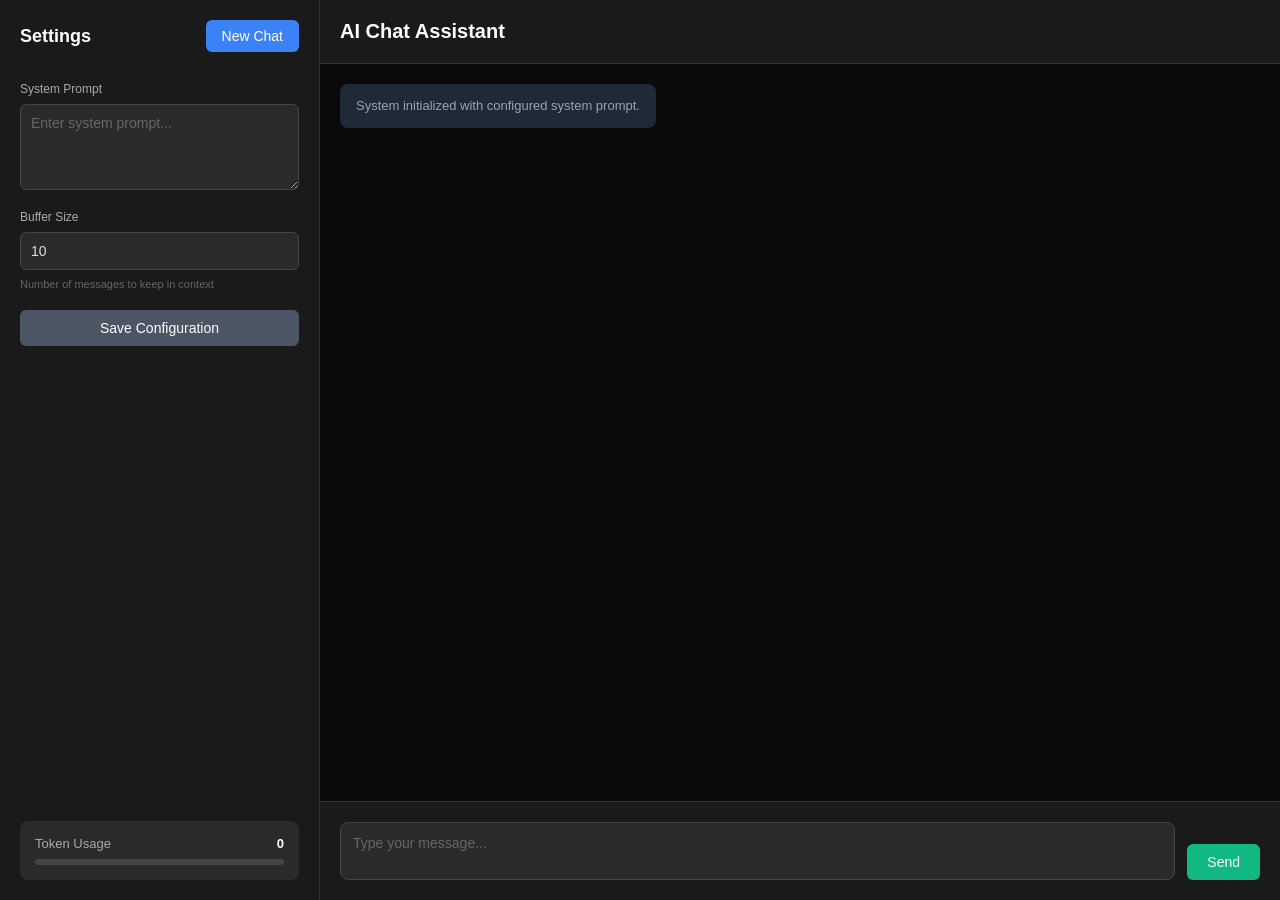
==== static/index.html @ 812a36d6 "Initial commit" ====
<!DOCTYPE html>
<html lang="en">
<head>
    <meta charset="UTF-8">
    <meta name="viewport" content="width=device-width, initial-scale=1.0">
    <title>AI Chat Assistant</title>
    <link rel="icon" type="image/x-icon" href="/static/favicon.ico">
    <link rel="stylesheet" href="/static/style.css">
</head>
<body>
    <div class="container">
        <!-- Sidebar -->
        <div class="sidebar">
            <div class="sidebar-header">
                <h2>Settings</h2>
                <button id="newChatBtn" class="btn-primary">New Chat</button>
            </div>

            <div class="config-section">
                <label for="systemPrompt" class="config-label">System Prompt</label>
                <textarea id="systemPrompt" class="config-input" rows="4" placeholder="Enter system prompt..."></textarea>
            </div>

            <div class="config-section">
                <label for="bufferSize" class="config-label">Buffer Size</label>
                <input type="number" id="bufferSize" class="config-input" min="1" max="50" value="10">
                <small class="config-hint">Number of messages to keep in context</small>
            </div>

            <div class="config-section">
                <button id="saveConfigBtn" class="btn-secondary">Save Configuration</button>
            </div>

            <div class="token-counter">
                <div class="token-info">
                    <span>Token Usage</span>
                    <span id="tokenCount">0</span>
                </div>
                <div class="token-progress">
                    <div id="tokenBar" class="token-bar"></div>
                </div>
            </div>
        </div>

        <!-- Main Chat Area -->
        <div class="chat-area">
            <div class="chat-header">
                <h1>AI Chat Assistant</h1>
            </div>

            <div id="chatMessages" class="chat-messages">
                <div class="message system">
                    <div class="message-content">System initialized with configured system prompt.</div>
                </div>
            </div>

            <div class="chat-input-area">
                <textarea id="messageInput" class="message-input" placeholder="Type your message..."></textarea>
                <button id="sendBtn" class="btn-primary">Send</button>
            </div>
        </div>
    </div>

    <script src="/static/script.js"></script>
</body>
</html>
---- static/style.css ----
* {
    margin: 0;
    padding: 0;
    box-sizing: border-box;
}

body {
    font-family: -apple-system, BlinkMacSystemFont, 'Segoe UI', Roboto, Oxygen, Ubuntu, sans-serif;
    background: #0a0a0a;
    color: #e0e0e0;
    height: 100vh;
    overflow: hidden;
}

.container {
    display: flex;
    height: 100vh;
}

/* Sidebar */
.sidebar {
    width: 320px;
    background: #1a1a1a;
    border-right: 1px solid #333;
    padding: 20px;
    display: flex;
    flex-direction: column;
    gap: 20px;
    overflow-y: auto;
}

.sidebar-header {
    display: flex;
    justify-content: space-between;
    align-items: center;
    margin-bottom: 10px;
}

.sidebar-header h2 {
    font-size: 18px;
    color: #fff;
}

#newChatBtn {
    padding: 8px 16px;
    background: #3b82f6;
    border: none;
    border-radius: 6px;
    color: white;
    cursor: pointer;
    font-size: 14px;
    transition: background 0.2s;
}

#newChatBtn:hover {
    background: #2563eb;
}

/* Config Section */
.config-section {
    display: flex;
    flex-direction: column;
    gap: 8px;
}

.config-label {
    font-size: 12px;
    color: #aaa;
    font-weight: 500;
}

.config-input {
    background: #2a2a2a;
    border: 1px solid #444;
    border-radius: 6px;
    padding: 10px;
    color: #e0e0e0;
    font-size: 14px;
    font-family: inherit;
    resize: vertical;
    transition: border-color 0.2s;
}

.config-input:focus {
    outline: none;
    border-color: #3b82f6;
}

.config-input::placeholder {
    color: #666;
}

.config-hint {
    font-size: 11px;
    color: #666;
}

.btn-primary {
    padding: 10px 20px;
    background: #10b981;
    border: none;
    border-radius: 6px;
    color: white;
    cursor: pointer;
    font-size: 14px;
    font-weight: 500;
    transition: background 0.2s;
}

.btn-primary:hover {
    background: #059669;
}

.btn-secondary {
    padding: 10px 20px;
    background: #4b5563;
    border: none;
    border-radius: 6px;
    color: white;
    cursor: pointer;
    font-size: 14px;
    font-weight: 500;
    transition: background 0.2s;
}

.btn-secondary:hover {
    background: #6b7280;
}

/* Token Counter */
.token-counter {
    background: #2a2a2a;
    border-radius: 8px;
    padding: 15px;
    margin-top: auto;
}

.token-info {
    display: flex;
    justify-content: space-between;
    margin-bottom: 8px;
    font-size: 13px;
}

.token-info span:first-child {
    color: #aaa;
}

.token-info span:last-child {
    color: #fff;
    font-weight: 600;
}

.token-progress {
    height: 6px;
    background: #444;
    border-radius: 3px;
    overflow: hidden;
}

.token-bar {
    height: 100%;
    background: linear-gradient(90deg, #10b981, #3b82f6);
    width: 0%;
    transition: width 0.3s ease;
}

/* Chat Area */
.chat-area {
    flex: 1;
    display: flex;
    flex-direction: column;
    background: #0a0a0a;
}

.chat-header {
    padding: 20px;
    border-bottom: 1px solid #333;
    background: #1a1a1a;
}

.chat-header h1 {
    font-size: 20px;
    color: #fff;
}

/* Messages */
.chat-messages {
    flex: 1;
    overflow-y: auto;
    padding: 20px;
    display: flex;
    flex-direction: column;
    gap: 16px;
}

.message {
    display: flex;
    gap: 12px;
    max-width: 85%;
}

.message.user {
    align-self: flex-end;
    flex-direction: row-reverse;
}

.message-content {
    padding: 12px 16px;
    border-radius: 12px;
    line-height: 1.5;
    word-wrap: break-word;
}

.message.user .message-content {
    background: #3b82f6;
    color: white;
    border-bottom-right-radius: 2px;
}

.message.assistant .message-content {
    background: #2a2a2a;
    color: #e0e0e0;
    border-bottom-left-radius: 2px;
}

.message.system .message-content {
    background: #1f2937;
    color: #9ca3af;
    font-size: 13px;
    align-self: center;
    max-width: 90%;
    border-radius: 8px;
}

/* Input Area */
.chat-input-area {
    padding: 20px;
    border-top: 1px solid #333;
    background: #1a1a1a;
    display: flex;
    gap: 12px;
    align-items: flex-end;
}

.message-input {
    flex: 1;
    background: #2a2a2a;
    border: 1px solid #444;
    border-radius: 8px;
    padding: 12px;
    color: #e0e0e0;
    font-size: 14px;
    font-family: inherit;
    resize: none;
    min-height: 52px;
    max-height: 150px;
    outline: none;
}

.message-input:focus {
    border-color: #3b82f6;
}

.message-input::placeholder {
    color: #666;
}

/* Responsive */
@media (max-width: 768px) {
    .container {
        flex-direction: column;
    }

    .sidebar {
        width: 100%;
        height: auto;
        max-height: 40vh;
        border-right: none;
        border-bottom: 1px solid #333;
    }

    .chat-area {
        height: 60vh;
    }
}

/* Loading indicator */
.loading {
    display: inline-block;
    width: 12px;
    height: 12px;
    border: 2px solid #e0e0e0;
    border-top-color: transparent;
    border-radius: 50%;
    animation: spin 0.8s linear infinite;
    vertical-align: middle;
    margin-left: 8px;
}

@keyframes spin {
    to { transform: rotate(360deg); }
}

/* Scrollbar */
.chat-messages::-webkit-scrollbar,
.sidebar::-webkit-scrollbar {
    width: 6px;
}

.chat-messages::-webkit-scrollbar-track,
.sidebar::-webkit-scrollbar-track {
    background: #1a1a1a;
}

.chat-messages::-webkit-scrollbar-thumb,
.sidebar::-webkit-scrollbar-thumb {
    background: #444;
    border-radius: 3px;
}

.chat-messages::-webkit-scrollbar-thumb:hover,
.sidebar::-webkit-scrollbar-thumb:hover {
    background: #555;
}
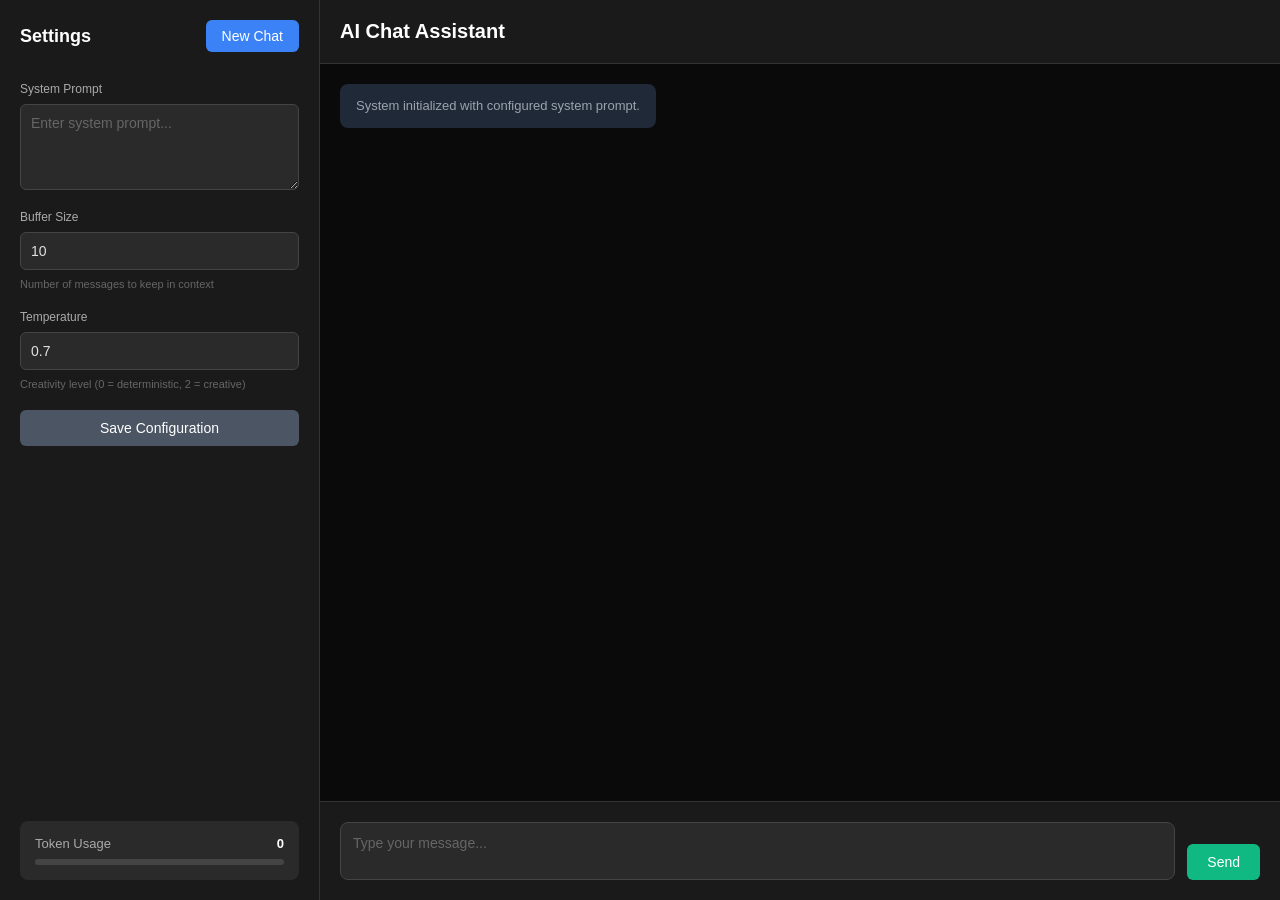
==== commit 8c51e370: "Add thread-safe user configuration management and UI support for temperature settings" ====
--- a/static/index.html
+++ b/static/index.html
@@ -25,6 +25,12 @@
                 <label for="bufferSize" class="config-label">Buffer Size</label>
                 <input type="number" id="bufferSize" class="config-input" min="1" max="50" value="10">
                 <small class="config-hint">Number of messages to keep in context</small>
+            </div>
+
+            <div class="config-section">
+                <label for="temperature" class="config-label">Temperature</label>
+                <input type="number" id="temperature" class="config-input" min="0" max="2" step="0.1" value="0.7">
+                <small class="config-hint">Creativity level (0 = deterministic, 2 = creative)</small>
             </div>
 
             <div class="config-section">
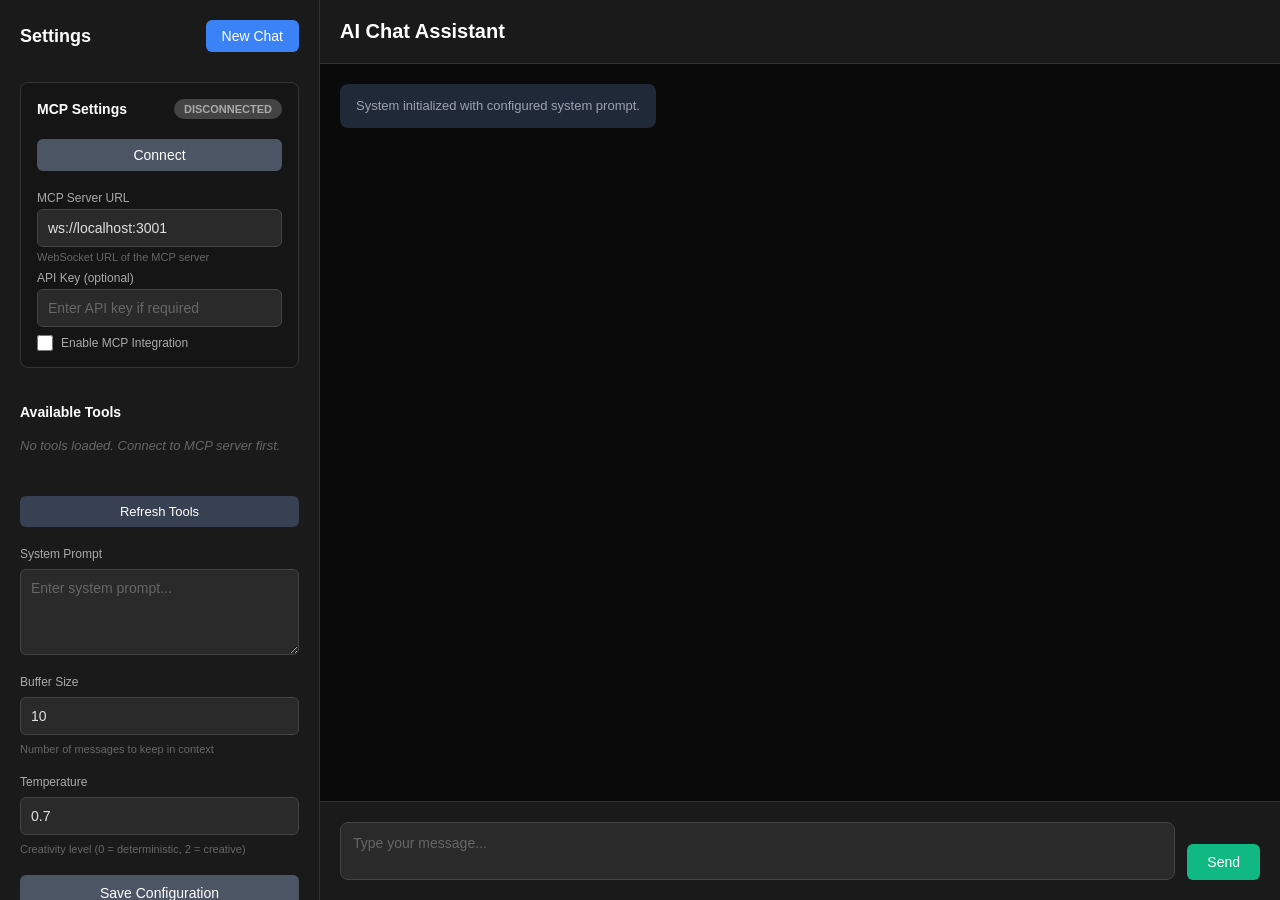
==== commit ca130b58: "Tried to fix Websockets error" ====
--- a/static/index.html
+++ b/static/index.html
@@ -3,7 +3,7 @@
 <head>
     <meta charset="UTF-8">
     <meta name="viewport" content="width=device-width, initial-scale=1.0">
-    <title>AI Chat Assistant</title>
+    <title>AI Chat Assistant with MCP</title>
     <link rel="icon" type="image/x-icon" href="/static/favicon.ico">
     <link rel="stylesheet" href="/static/style.css">
 </head>
@@ -14,6 +14,46 @@
             <div class="sidebar-header">
                 <h2>Settings</h2>
                 <button id="newChatBtn" class="btn-primary">New Chat</button>
+            </div>
+
+            <!-- MCP Configuration Section -->
+            <div class="config-section mcp-section">
+                <div class="mcp-header">
+                    <h3>MCP Settings</h3>
+                    <div class="status-badge" id="mcpStatusBadge">Disconnected</div>
+                </div>
+                
+                <div class="mcp-controls">
+                    <button id="mcpConnectBtn" class="btn-secondary">Connect</button>
+                    <button id="mcpDisconnectBtn" class="btn-secondary" style="display:none;">Disconnect</button>
+                </div>
+                
+                <div class="config-group">
+                    <label for="mcpUrl" class="config-label">MCP Server URL</label>
+                    <input type="text" id="mcpUrl" class="config-input" placeholder="ws://localhost:3001" value="ws://localhost:3001">
+                    <small class="config-hint">WebSocket URL of the MCP server</small>
+                </div>
+                
+                <div class="config-group">
+                    <label for="mcpApiKey" class="config-label">API Key (optional)</label>
+                    <input type="password" id="mcpApiKey" class="config-input" placeholder="Enter API key if required">
+                </div>
+                
+                <div class="config-group">
+                    <label class="config-label checkbox-label">
+                        <input type="checkbox" id="mcpEnabled" class="config-checkbox">
+                        Enable MCP Integration
+                    </label>
+                </div>
+            </div>
+
+            <!-- MCP Tools Display -->
+            <div class="config-section mcp-tools-section">
+                <h3>Available Tools</h3>
+                <div id="mcpToolsList" class="tools-list">
+                    <p class="no-tools">No tools loaded. Connect to MCP server first.</p>
+                </div>
+                <button id="refreshToolsBtn" class="btn-tertiary">Refresh Tools</button>
             </div>
 
             <div class="config-section">
@@ -69,4 +109,4 @@
 
     <script src="/static/script.js"></script>
 </body>
-</html>
+</html>
--- a/static/style.css
+++ b/static/style.css
@@ -125,6 +125,140 @@
 
 .btn-secondary:hover {
     background: #6b7280;
+}
+
+/* MCP Configuration Section */
+.mcp-section {
+    border: 1px solid #333;
+    border-radius: 8px;
+    padding: 16px;
+    background: #151515;
+}
+
+.mcp-header {
+    display: flex;
+    justify-content: space-between;
+    align-items: center;
+    margin-bottom: 12px;
+}
+
+.mcp-header h3 {
+    font-size: 14px;
+    color: #fff;
+}
+
+.status-badge {
+    padding: 4px 10px;
+    border-radius: 12px;
+    font-size: 11px;
+    font-weight: 600;
+    text-transform: uppercase;
+    background: #444;
+    color: #aaa;
+}
+
+.status-badge.status-connected {
+    background: #10b981;
+    color: white;
+}
+
+.status-badge.status-error {
+    background: #ef4444;
+    color: white;
+}
+
+.mcp-controls {
+    display: flex;
+    gap: 8px;
+    margin-bottom: 12px;
+}
+
+.mcp-controls .btn-secondary {
+    flex: 1;
+    padding: 8px;
+}
+
+.config-group {
+    display: flex;
+    flex-direction: column;
+    gap: 4px;
+}
+
+.checkbox-label {
+    display: flex;
+    align-items: center;
+    gap: 8px;
+    cursor: pointer;
+}
+
+.config-checkbox {
+    width: 16px;
+    height: 16px;
+    cursor: pointer;
+}
+
+/* MCP Tools Section */
+.mcp-tools-section {
+    margin-top: 16px;
+}
+
+.mcp-tools-section h3 {
+    font-size: 14px;
+    color: #fff;
+    margin-bottom: 10px;
+}
+
+.tools-list {
+    min-height: 40px;
+    margin-bottom: 10px;
+}
+
+.no-tools {
+    color: #666;
+    font-size: 13px;
+    font-style: italic;
+}
+
+.tools-grid {
+    display: grid;
+    grid-template-columns: 1fr;
+    gap: 8px;
+}
+
+.tool-item {
+    background: #2a2a2a;
+    border: 1px solid #333;
+    border-radius: 6px;
+    padding: 10px;
+}
+
+.tool-name {
+    font-size: 13px;
+    font-weight: 600;
+    color: #3b82f6;
+    margin-bottom: 4px;
+}
+
+.tool-desc {
+    font-size: 12px;
+    color: #888;
+    line-height: 1.4;
+}
+
+.btn-tertiary {
+    width: 100%;
+    padding: 8px;
+    background: #374151;
+    border: none;
+    border-radius: 6px;
+    color: white;
+    cursor: pointer;
+    font-size: 13px;
+    transition: background 0.2s;
+}
+
+.btn-tertiary:hover {
+    background: #4b5563;
 }
 
 /* Token Counter */
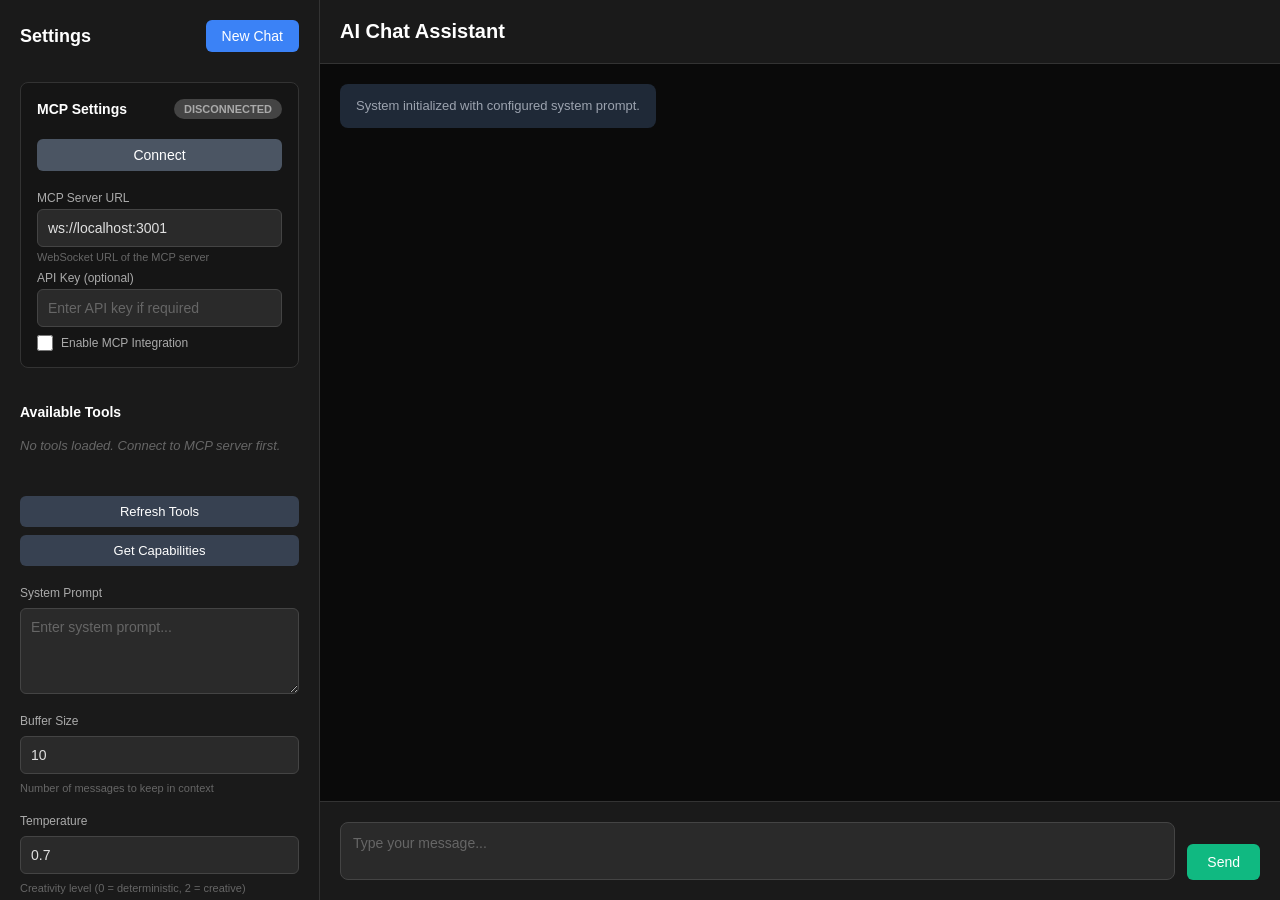
==== commit c480a040: "Fixed MCP issues" ====
--- a/static/index.html
+++ b/static/index.html
@@ -54,6 +54,11 @@
                     <p class="no-tools">No tools loaded. Connect to MCP server first.</p>
                 </div>
                 <button id="refreshToolsBtn" class="btn-tertiary">Refresh Tools</button>
+                <button id="getCapabilitiesBtn" class="btn-tertiary">Get Capabilities</button>
+                <div id="capabilitiesDisplay" class="capabilities-display" style="display:none;">
+                    <h4>MCP Server Capabilities</h4>
+                    <div id="capabilitiesContent"></div>
+                </div>
             </div>
 
             <div class="config-section">
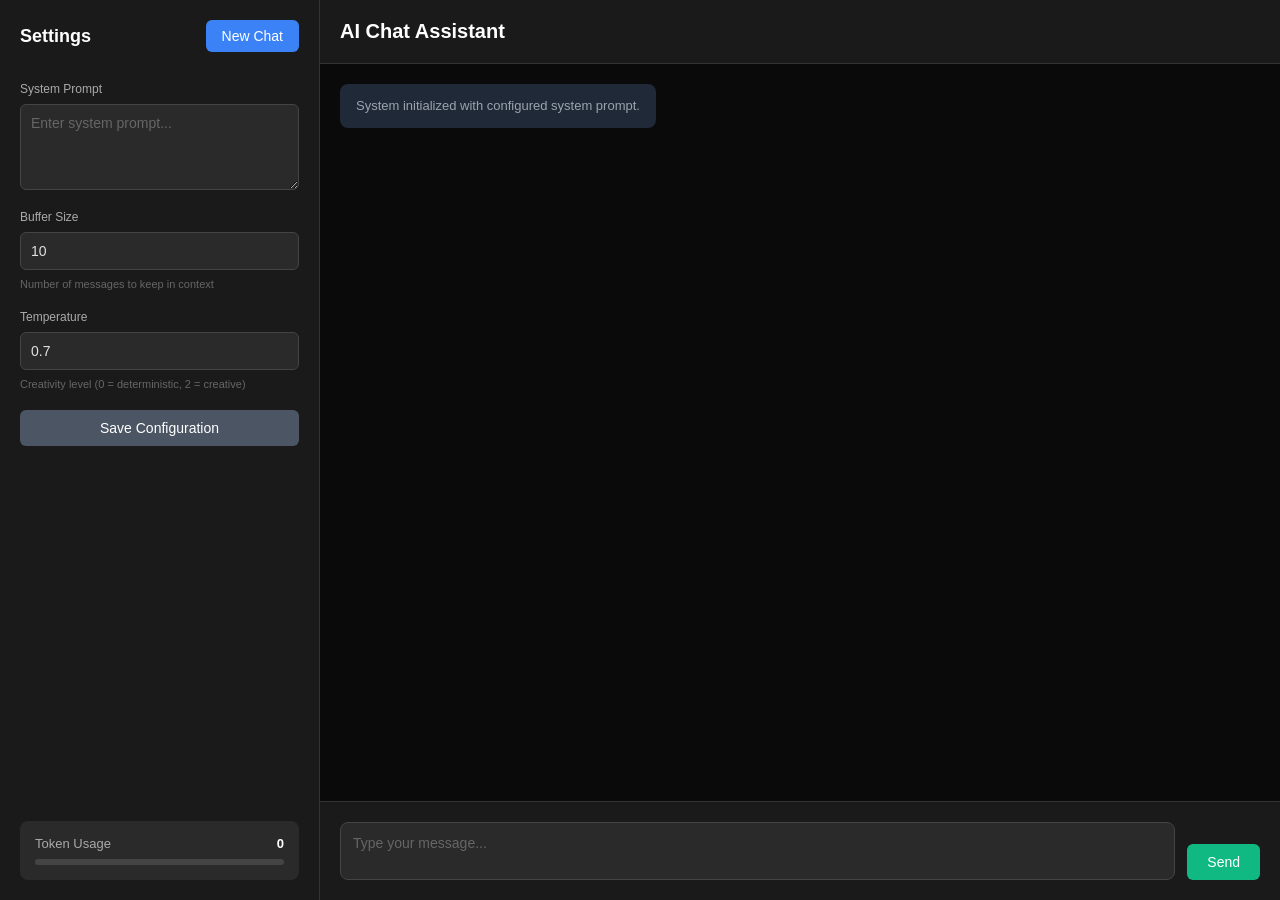
==== commit 1f7b1ec2: "Removed MCP from master version" ====
--- a/static/index.html
+++ b/static/index.html
@@ -3,7 +3,7 @@
 <head>
     <meta charset="UTF-8">
     <meta name="viewport" content="width=device-width, initial-scale=1.0">
-    <title>AI Chat Assistant with MCP</title>
+    <title>AI Chat Assistant</title>
     <link rel="icon" type="image/x-icon" href="/static/favicon.ico">
     <link rel="stylesheet" href="/static/style.css">
 </head>
@@ -14,51 +14,6 @@
             <div class="sidebar-header">
                 <h2>Settings</h2>
                 <button id="newChatBtn" class="btn-primary">New Chat</button>
-            </div>
-
-            <!-- MCP Configuration Section -->
-            <div class="config-section mcp-section">
-                <div class="mcp-header">
-                    <h3>MCP Settings</h3>
-                    <div class="status-badge" id="mcpStatusBadge">Disconnected</div>
-                </div>
-                
-                <div class="mcp-controls">
-                    <button id="mcpConnectBtn" class="btn-secondary">Connect</button>
-                    <button id="mcpDisconnectBtn" class="btn-secondary" style="display:none;">Disconnect</button>
-                </div>
-                
-                <div class="config-group">
-                    <label for="mcpUrl" class="config-label">MCP Server URL</label>
-                    <input type="text" id="mcpUrl" class="config-input" placeholder="ws://localhost:3001" value="ws://localhost:3001">
-                    <small class="config-hint">WebSocket URL of the MCP server</small>
-                </div>
-                
-                <div class="config-group">
-                    <label for="mcpApiKey" class="config-label">API Key (optional)</label>
-                    <input type="password" id="mcpApiKey" class="config-input" placeholder="Enter API key if required">
-                </div>
-                
-                <div class="config-group">
-                    <label class="config-label checkbox-label">
-                        <input type="checkbox" id="mcpEnabled" class="config-checkbox">
-                        Enable MCP Integration
-                    </label>
-                </div>
-            </div>
-
-            <!-- MCP Tools Display -->
-            <div class="config-section mcp-tools-section">
-                <h3>Available Tools</h3>
-                <div id="mcpToolsList" class="tools-list">
-                    <p class="no-tools">No tools loaded. Connect to MCP server first.</p>
-                </div>
-                <button id="refreshToolsBtn" class="btn-tertiary">Refresh Tools</button>
-                <button id="getCapabilitiesBtn" class="btn-tertiary">Get Capabilities</button>
-                <div id="capabilitiesDisplay" class="capabilities-display" style="display:none;">
-                    <h4>MCP Server Capabilities</h4>
-                    <div id="capabilitiesContent"></div>
-                </div>
             </div>
 
             <div class="config-section">
--- a/static/style.css
+++ b/static/style.css
@@ -125,140 +125,6 @@
 
 .btn-secondary:hover {
     background: #6b7280;
-}
-
-/* MCP Configuration Section */
-.mcp-section {
-    border: 1px solid #333;
-    border-radius: 8px;
-    padding: 16px;
-    background: #151515;
-}
-
-.mcp-header {
-    display: flex;
-    justify-content: space-between;
-    align-items: center;
-    margin-bottom: 12px;
-}
-
-.mcp-header h3 {
-    font-size: 14px;
-    color: #fff;
-}
-
-.status-badge {
-    padding: 4px 10px;
-    border-radius: 12px;
-    font-size: 11px;
-    font-weight: 600;
-    text-transform: uppercase;
-    background: #444;
-    color: #aaa;
-}
-
-.status-badge.status-connected {
-    background: #10b981;
-    color: white;
-}
-
-.status-badge.status-error {
-    background: #ef4444;
-    color: white;
-}
-
-.mcp-controls {
-    display: flex;
-    gap: 8px;
-    margin-bottom: 12px;
-}
-
-.mcp-controls .btn-secondary {
-    flex: 1;
-    padding: 8px;
-}
-
-.config-group {
-    display: flex;
-    flex-direction: column;
-    gap: 4px;
-}
-
-.checkbox-label {
-    display: flex;
-    align-items: center;
-    gap: 8px;
-    cursor: pointer;
-}
-
-.config-checkbox {
-    width: 16px;
-    height: 16px;
-    cursor: pointer;
-}
-
-/* MCP Tools Section */
-.mcp-tools-section {
-    margin-top: 16px;
-}
-
-.mcp-tools-section h3 {
-    font-size: 14px;
-    color: #fff;
-    margin-bottom: 10px;
-}
-
-.tools-list {
-    min-height: 40px;
-    margin-bottom: 10px;
-}
-
-.no-tools {
-    color: #666;
-    font-size: 13px;
-    font-style: italic;
-}
-
-.tools-grid {
-    display: grid;
-    grid-template-columns: 1fr;
-    gap: 8px;
-}
-
-.tool-item {
-    background: #2a2a2a;
-    border: 1px solid #333;
-    border-radius: 6px;
-    padding: 10px;
-}
-
-.tool-name {
-    font-size: 13px;
-    font-weight: 600;
-    color: #3b82f6;
-    margin-bottom: 4px;
-}
-
-.tool-desc {
-    font-size: 12px;
-    color: #888;
-    line-height: 1.4;
-}
-
-.btn-tertiary {
-    width: 100%;
-    padding: 8px;
-    background: #374151;
-    border: none;
-    border-radius: 6px;
-    color: white;
-    cursor: pointer;
-    font-size: 13px;
-    transition: background 0.2s;
-}
-
-.btn-tertiary:hover {
-    background: #4b5563;
 }
 
 /* Token Counter */
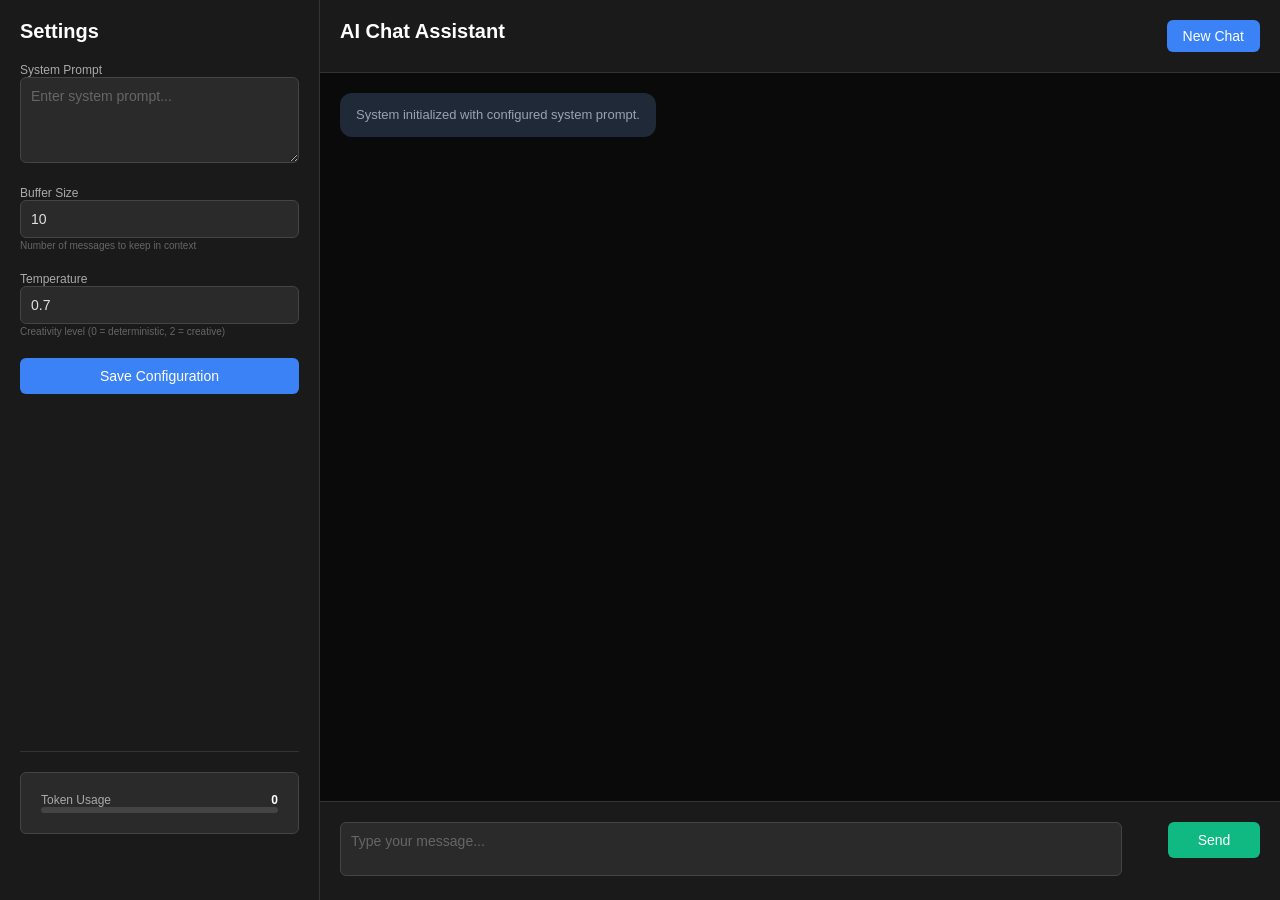
==== commit b8e5bd9d: "reformatted and commented css" ====
--- a/static/index.html
+++ b/static/index.html
@@ -1,72 +1,87 @@
 <!DOCTYPE html>
 <html lang="en">
-<head>
-    <meta charset="UTF-8">
-    <meta name="viewport" content="width=device-width, initial-scale=1.0">
-    <title>AI Chat Assistant</title>
-    <link rel="icon" type="image/x-icon" href="/static/favicon.ico">
-    <link rel="stylesheet" href="/static/style.css">
-</head>
-<body>
-    <div class="container">
-        <!-- Sidebar -->
-        <div class="sidebar">
-            <div class="sidebar-header">
-                <h2>Settings</h2>
-                <button id="newChatBtn" class="btn-primary">New Chat</button>
+    <head>
+        <meta charset="UTF-8">
+        <meta name="viewport" content="width=device-width, initial-scale=1.0">
+        <title>AI Chat Assistant</title>
+
+        <link rel="icon" type="image/x-icon" href="/static/img/favicon.ico">
+        <link rel="stylesheet" href="/static/css/reset.css">
+        <link rel="stylesheet" href="/static/css/chat.css">
+        <script src="/static/js/script.js" defer></script>
+    </head>
+    <body>
+        <div class="container">
+            <div id="sidebar">
+                <!-- Sidebar -->
+                <div id="side-settings">
+                    <!-- Header -->
+                    <h1 class="header">Settings</h1>
+
+                    <!-- System Prompt -->
+                    <div class="config-section">
+                        <label for="system-prompt">System Prompt</label>
+                        <textarea id="system-prompt" class="config-input" rows="4" placeholder="Enter system prompt..."></textarea>
+                    </div>
+
+                    <!-- Buffer Setting -->
+                    <div class="config-section">
+                        <label for="bufferSize">Buffer Size</label>
+                        <input type="number" id="bufferSize" class="config-input" min="1" max="50" value="10">
+                        <small>Number of messages to keep in context</small>
+                    </div>
+
+                    <!-- Temperature -->
+                    <div class="config-section">
+                        <label for="temperature">Temperature</label>
+                        <input type="number" id="temperature" class="config-input" min="0" max="2" step="0.1" value="0.7">
+                        <small>Creativity level (0 = deterministic, 2 = creative)</small>
+                    </div>
+
+                    <!-- Save Button -->
+                    <div class="config-section">
+                        <button id="save-config-btn" class="btn-secondary">Save Configuration</button>
+                    </div>
+                </div>
+
+                <!-- Token Counter -->
+                <div id="token-section">
+                    <!-- Token Counter -->
+                    <div class="token-counter">
+                        <div class="token-info">
+                            <label id="token-title">Token Usage</label>
+                            <p id="token-count">0</p>
+                        </div>
+                        <div class="token-progress">
+                            <div id="tokenBar" class="token-bar"></div>
+                        </div>
+                    </div>
+                </div>
             </div>
 
-            <div class="config-section">
-                <label for="systemPrompt" class="config-label">System Prompt</label>
-                <textarea id="systemPrompt" class="config-input" rows="4" placeholder="Enter system prompt..."></textarea>
-            </div>
+            <!-- Main Chat Area -->
+            <div id="chat-area">
+                <!-- Header -->
+                <div id="chat-header">
+                    <h1 class="header" id="chat-title">AI Chat Assistant</h1>
+                    <button id="new-chat-btn">New Chat</button>
+                </div>
 
-            <div class="config-section">
-                <label for="bufferSize" class="config-label">Buffer Size</label>
-                <input type="number" id="bufferSize" class="config-input" min="1" max="50" value="10">
-                <small class="config-hint">Number of messages to keep in context</small>
-            </div>
+                <!-- Messages Window -->
+                <div id="chat-messages">
+                    <div class="message system">
+                        <div class="message-content">System initialized with configured system prompt.</div>
+                    </div>
+                </div>
 
-            <div class="config-section">
-                <label for="temperature" class="config-label">Temperature</label>
-                <input type="number" id="temperature" class="config-input" min="0" max="2" step="0.1" value="0.7">
-                <small class="config-hint">Creativity level (0 = deterministic, 2 = creative)</small>
-            </div>
-
-            <div class="config-section">
-                <button id="saveConfigBtn" class="btn-secondary">Save Configuration</button>
-            </div>
-
-            <div class="token-counter">
-                <div class="token-info">
-                    <span>Token Usage</span>
-                    <span id="tokenCount">0</span>
-                </div>
-                <div class="token-progress">
-                    <div id="tokenBar" class="token-bar"></div>
+                <!-- Messages Textbox -->
+                <div class="chat-input-area">
+                    <label>
+                        <textarea id="message-input" placeholder="Type your message..."></textarea>
+                    </label>
+                    <button id="send-btn">Send</button>
                 </div>
             </div>
         </div>
-
-        <!-- Main Chat Area -->
-        <div class="chat-area">
-            <div class="chat-header">
-                <h1>AI Chat Assistant</h1>
-            </div>
-
-            <div id="chatMessages" class="chat-messages">
-                <div class="message system">
-                    <div class="message-content">System initialized with configured system prompt.</div>
-                </div>
-            </div>
-
-            <div class="chat-input-area">
-                <textarea id="messageInput" class="message-input" placeholder="Type your message..."></textarea>
-                <button id="sendBtn" class="btn-primary">Send</button>
-            </div>
-        </div>
-    </div>
-
-    <script src="/static/script.js"></script>
-</body>
-</html>+    </body>
+</html>
--- a/static/css/chat.css
+++ b/static/css/chat.css
@@ -0,0 +1,283 @@
+/*===============*/
+/*=== Sidebar ===*/
+/*===============*/
+#sidebar {
+    width: 320px;
+    background: #1a1a1a;
+    border-right: 1px solid #333;
+    padding: 20px;
+    float: left
+}
+
+#side-settings {
+    height: 85%;
+    overflow-y: scroll;
+}
+
+.config-section {
+    margin: 20px 0;
+    font-size: 12px;
+    color: #aaa;
+    font-weight: 500;
+}
+
+.config-section small {
+    font-size: 10px;
+    color: #666;
+}
+
+.config-input {
+    background: #2a2a2a;
+    border: 1px solid #444;
+    border-radius: 6px;
+    padding: 10px;
+    color: #e0e0e0;
+    font-size: 14px;
+    font-family: inherit;
+    resize: vertical;
+    transition: border-color 0.2s;
+}
+
+.config-input:focus {
+    outline: none;
+    border-color: #3b82f6;
+}
+
+.config-input::placeholder {
+    color: #666;
+}
+
+/* Token Counter */
+#token-section {
+    border-top: 1px solid #333;
+}
+
+.token-counter {
+    border: 1px solid #444;
+    background: #2a2a2a;
+    border-radius: 6px;
+    padding: 20px;
+    margin-top: 20px;
+}
+
+.token-info {
+    background: #2a2a2a;
+    margin-bottom: 8px;
+    font-size: 12px;
+}
+
+#token-title {
+    background: #2a2a2a;
+    color: #aaa;
+    float: left;
+    width: 50%;
+}
+
+#token-count {
+    background: #2a2a2a;
+    color: #fff;
+    font-weight: 600;
+    float: right;
+    width: 50%;
+    text-align: right;
+}
+
+.token-progress {
+    height: 6px;
+    background: #444;
+    border-radius: 3px;
+    overflow: hidden;
+}
+
+.token-bar {
+    height: 100%;
+    background: linear-gradient(90deg, #10b981, #3b82f6);
+    width: 0;
+    transition: width 0.3s ease;
+}
+
+/*======================*/
+/*=== Main Text Area ===*/
+/*======================*/
+/* Chat Area */
+#chat-area {
+    flex: 1;
+    display: flex;
+    flex-direction: column;
+    background: #0a0a0a;
+}
+
+/* Chat Header */
+#chat-title {
+    width: 50%;
+    float: left;
+}
+
+#new-chat-btn {
+    width: auto;
+    float: right;
+    padding: 8px 16px;
+    background: #3b82f6;
+    border-radius: 6px;
+    color: white;
+    font-size: 14px;
+    transition: background 0.2s;
+    border: none;
+}
+
+#new-chat-btn:hover {
+    background: #2563eb;
+}
+
+#chat-header {
+    padding: 20px;
+    border-bottom: 1px solid #333;
+}
+
+/* Messages */
+#chat-messages {
+    background: #0a0a0a;
+    flex: 1;
+    overflow-y: auto;
+    padding: 20px;
+    display: flex;
+    flex-direction: column;
+    gap: 16px;
+}
+
+.message {
+    max-width: 85%;
+    background: #0a0a0a;
+    display: block;
+}
+
+.message.user {
+    align-self: flex-end;
+}
+
+.message-content {
+    padding: 12px 16px;
+    border-radius: 12px;
+    line-height: 1.5;
+    word-wrap: break-word;
+    color: white;
+    width: fit-content;
+}
+
+.message.user .message-content {
+    background: #3b82f6;
+    border-bottom-right-radius: 2px;
+    float: right;
+}
+
+.message.assistant .message-content {
+    background: #2a2a2a;
+    border-bottom-left-radius: 2px;
+}
+
+.message.system .message-content {
+    background: #1f2937;
+    color: #9ca3af;
+    font-size: 13px;
+}
+
+/* Input Area */
+.chat-input-area {
+    padding: 20px;
+    border-top: 1px solid #333;
+    background: #1a1a1a;
+}
+
+#message-input {
+    flex: 1;
+    background: #2a2a2a;
+    border: 1px solid #444;
+    border-radius: 6px;
+    padding: 10px;
+    color: white;
+    font-size: 14px;
+    resize: none;
+    min-height: 50px;
+    max-height: 100px;
+    outline: none;
+    width: 85%;
+}
+
+#message-input:focus {
+    border-color: #3b82f6;
+}
+
+#message-input::placeholder {
+    color: #666;
+}
+
+#send-btn {
+    padding: 10px 20px;
+    background: #10b981;
+    border-radius: 6px;
+    color: white;
+    font-size: 14px;
+    border: none;
+    transition: background 0.2s;
+    width: 10%;
+    float: right;
+    margin: auto 0 auto 5%;
+}
+
+#send-btn:hover {
+    background: #059669;
+}
+
+.btn-secondary {
+    padding: 10px 20px;
+    background: #3b82f6;
+    border: none;
+    border-radius: 6px;
+    color: white;
+    font-size: 14px;
+    transition: background 0.2s;
+}
+
+.btn-secondary:hover {
+    background: #2563eb;
+}
+
+/* Loading indicator */
+.loading {
+    background: #2a2a2a;
+    display: inline-block;
+    width: 12px;
+    height: 12px;
+    border: 2px solid #e0e0e0;
+    border-top-color: transparent;
+    border-radius: 50%;
+    animation: spin 0.8s linear infinite;
+    vertical-align: middle;
+    margin-left: 8px;
+}
+
+@keyframes spin {
+    to { transform: rotate(360deg); }
+}
+
+/* Scrollbar */
+#chat-messages::-webkit-scrollbar,
+#side-settings::-webkit-scrollbar {
+    width: 6px;
+}
+
+#chat-messages::-webkit-scrollbar-track,
+#side-settings::-webkit-scrollbar-track {
+    background: #1a1a1a;
+}
+
+#chat-messages::-webkit-scrollbar-thumb,
+#side-settings::-webkit-scrollbar-thumb {
+    background: #444;
+    border-radius: 3px;
+}
+
+#chat-messages::-webkit-scrollbar-thumb:hover,
+#side-settings::-webkit-scrollbar-thumb:hover {
+    background: #555;
+}
